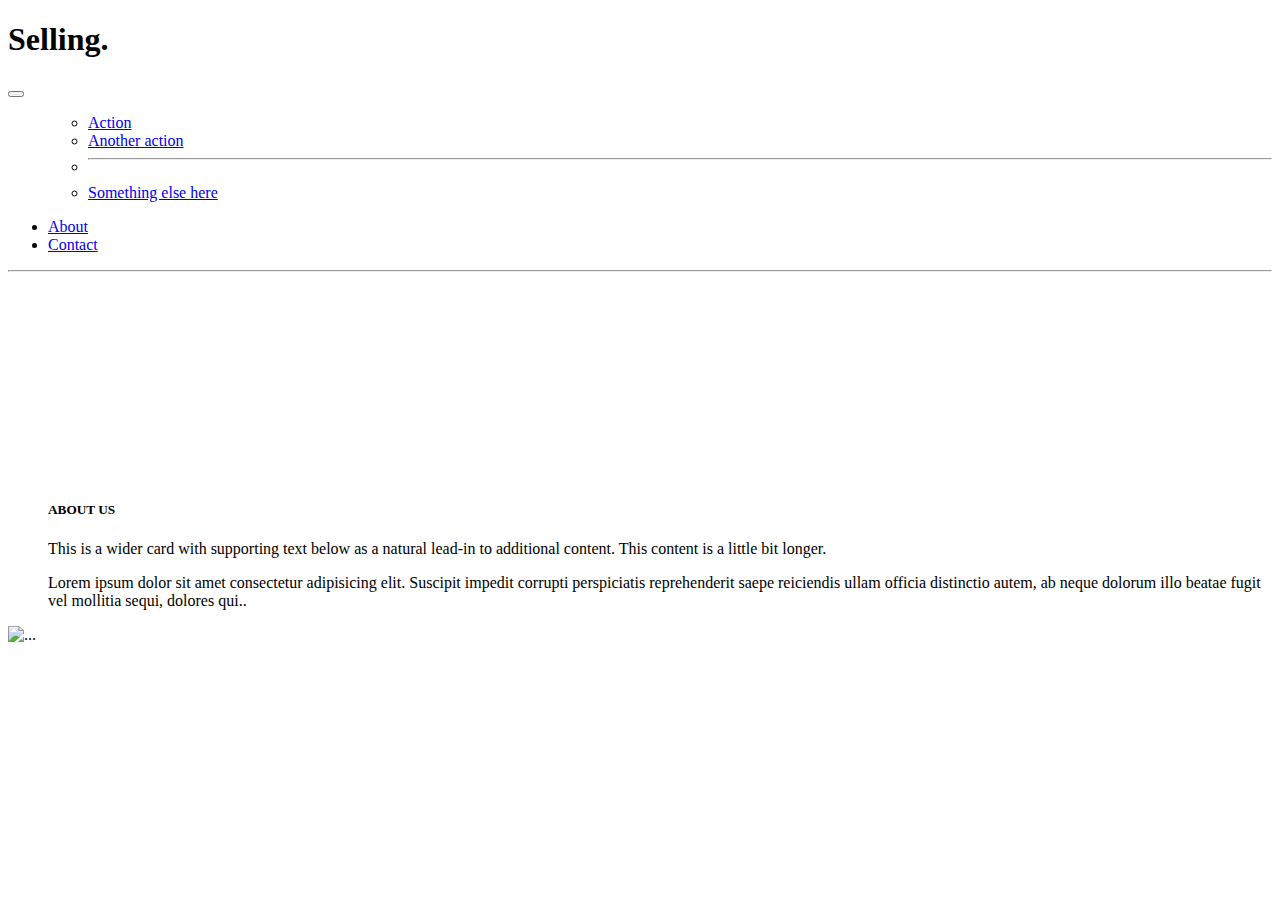
==== about.html @ 5f37618c "[NEW UPDATE]merging" ====
<!DOCTYPE html>
<html lang="en">
<head>
    <meta charset="UTF-8">
    <meta http-equiv="X-UA-Compatible" content="IE=edge">
    <meta name="viewport" content="width=device-width, initial-scale=1.0">
    <title>About Page</title>
    <link href="https://fonts.googleapis.com/css2?family=Roboto:wght@300&display=swap" rel="stylesheet">
    <link rel="stylesheet" href="https://cdnjs.cloudflare.com/ajax/libs/font-awesome/6.1.1/css/all.min.css">
    <link rel="stylesheet" href="css/bootstrap.min.css">
</head>
<body>
    <div class="container">
        <nav class="navbar navbar-expand-lg">
            <div class="container-fluid">
                <h1 class="fw-bolder link-dark">Selling.</h1>
              <button class="navbar-toggler" type="button" data-bs-toggle="collapse" data-bs-target="#navbarSupportedContent" aria-controls="navbarSupportedContent" aria-expanded="false" aria-label="Toggle navigation">
                <span class="navbar-toggler-icon"></span>
              </button>
              <div class="collapse navbar-collapse" id="navbarSupportedContent">
                <ul class="navbar-nav me-auto mb-2 mb-lg-0">
                      <ul class="dropdown-menu" aria-labelledby="navbarDropdown">
                        <li><a class="dropdown-item" href="#">Action</a></li>
                        <li><a class="dropdown-item" href="#">Another action</a></li>
                        <li><hr class="dropdown-divider"></li>
                        <li><a class="dropdown-item" href="#">Something else here</a></li>
                      </ul>
                    </li>
                  </ul>
                <form class="d-flex">
                    <ul class="nav justify-content-end">
                        <li class="nav-item">
                          <a class="nav-link link-dark" href="index.html">About</a>
                        </li>
                        <li class="nav-item">
                          <a class="nav-link link-dark" href="contact.html">Contact</a>
                        </li>
                      </ul>
                </form>
              </div>
            </div>
          </nav>
       </div>
      <hr>
      <div class="card mb" style="width:100%; border:0px;">
        <div class="row g-0">
          <div class="col-md-4">
             <div class="card-body" style="padding-top:200px; padding-left: 40px;">
              <h5 class="card-title">ABOUT US</h5>
              <p class="card-text">This is a wider card with supporting text below as a natural lead-in to additional content. This content is a little bit longer.</p>
              <p class="card-text">Lorem ipsum dolor sit amet consectetur adipisicing elit. Suscipit impedit corrupti perspiciatis reprehenderit saepe reiciendis ullam officia distinctio autem, ab neque dolorum illo beatae fugit vel mollitia sequi, dolores qui..</p>
            </div>
          </div>
          <div class="col-md-8">
           <img src="./img/about.jpg" class="img-fluid rounded-start" alt="...">
          </div>
        </div>
      </div>
</body>
<script src="js/bootstrap.js"></script>
</html>
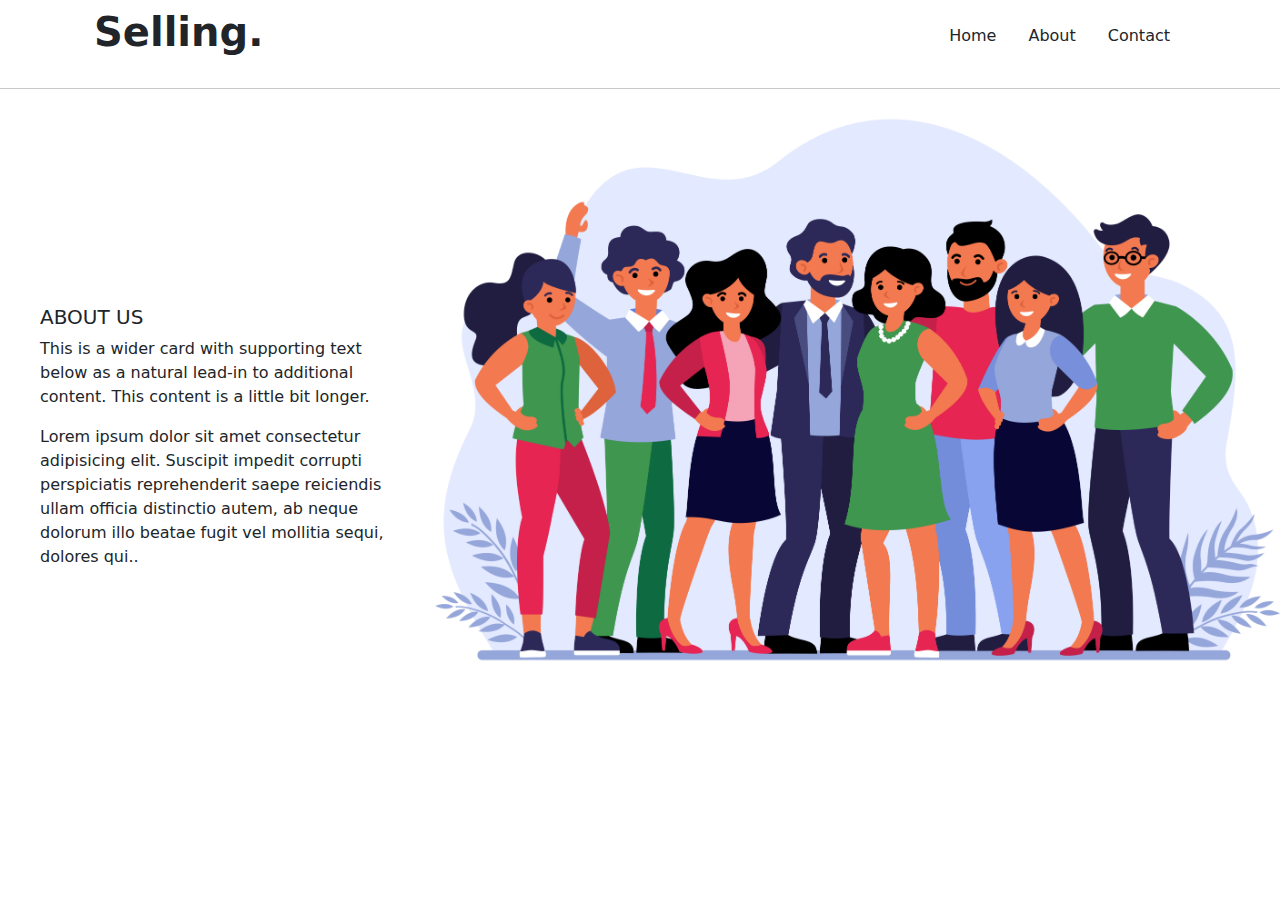
==== commit 84f10efb: "modified" ====
--- a/about.html
+++ b/about.html
@@ -29,6 +29,9 @@
                   </ul>
                 <form class="d-flex">
                     <ul class="nav justify-content-end">
+                      <li class="nav-item">
+                        <a class="nav-link link-dark" href="index.html">Home</a>
+                      </li>
                         <li class="nav-item">
                           <a class="nav-link link-dark" href="index.html">About</a>
                         </li>
